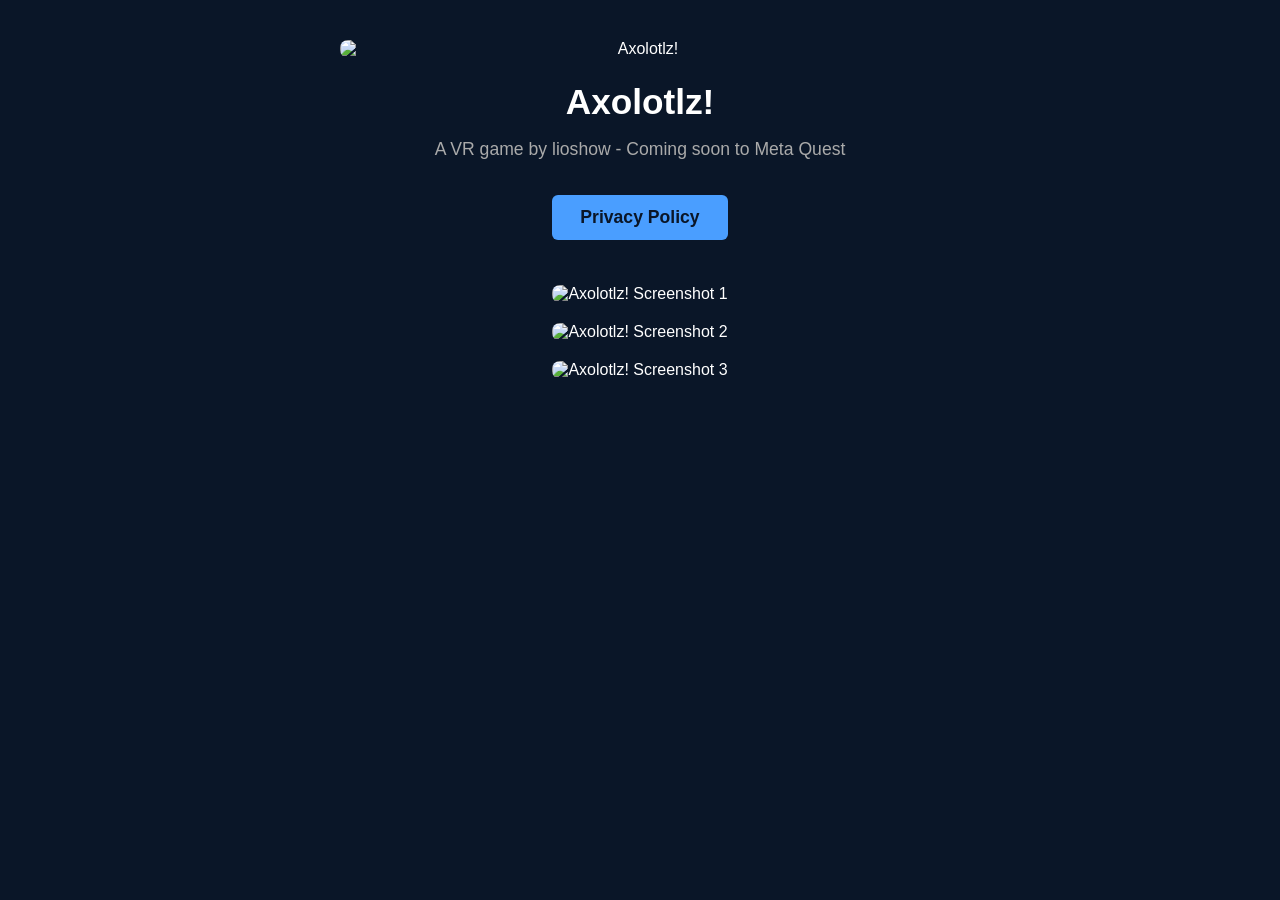
==== axolotlz/index.html @ ce828d78 "Create index.html" ====
<!DOCTYPE html>
<html lang="en">
<head>
    <title>Axolotlz! - SinisterChimpsMedia</title>
    <link rel="icon" type="image/x-icon" href="../schimps.ico">
    <meta charset="UTF-8" />
    <meta name="viewport" content="width=device-width, initial-scale=1.0" />
    <style>
        body {
            font-family: Arial, sans-serif;
            text-align: center;
            margin: 0;
            padding: 20px;
            background: #0a1628;
            color: white;
        }
        img {
            max-width: 100%;
            height: auto;
            border-radius: 8px;
        }
        .title-img {
            max-width: 600px;
            margin: 20px auto;
            display: block;
        }
        h1 {
            font-size: 2.2em;
            margin-bottom: 5px;
        }
        .subtitle {
            color: #aaa;
            font-size: 1.1em;
            margin-bottom: 30px;
        }
        .links {
            margin: 20px 0;
        }
        .links a {
            display: inline-block;
            background: #4a9eff;
            color: #0a1628;
            font-weight: bold;
            padding: 12px 28px;
            border-radius: 6px;
            text-decoration: none;
            margin: 5px 8px;
            font-size: 1.1em;
        }
        .links a:hover {
            background: #6db3ff;
        }
        .screenshots {
            margin: 30px auto;
            max-width: 800px;
        }
        .screenshots img {
            margin: 10px 0;
        }
        .back-link {
            margin-top: 30px;
        }
        .back-link a {
            color: #4a9eff;
            text-decoration: none;
        }
        .back-link a:hover {
            text-decoration: underline;
        }
    </style>
</head>
<body>
    <img class="title-img" src="thumbnail.png" alt="Axolotlz!" />
    <h1>Axolotlz!</h1>
    <p class="subtitle">A VR game by lioshow - Coming soon to Meta Quest</p>

    <div class="links">
        <a href="privacy.html">Privacy Policy</a>
    </div>

    <div class="screenshots">
        <img src="axolotlz_leak1.png" alt="Axolotlz! Screenshot 1" /><br />
        <img src="axolotlz_leak7.png" alt="Axolotlz! Screenshot 2" /><br />
        <img src="axolotlz_leak11.png" alt="Axolotlz! Screenshot 3" />
    </div>

</body>
</html>
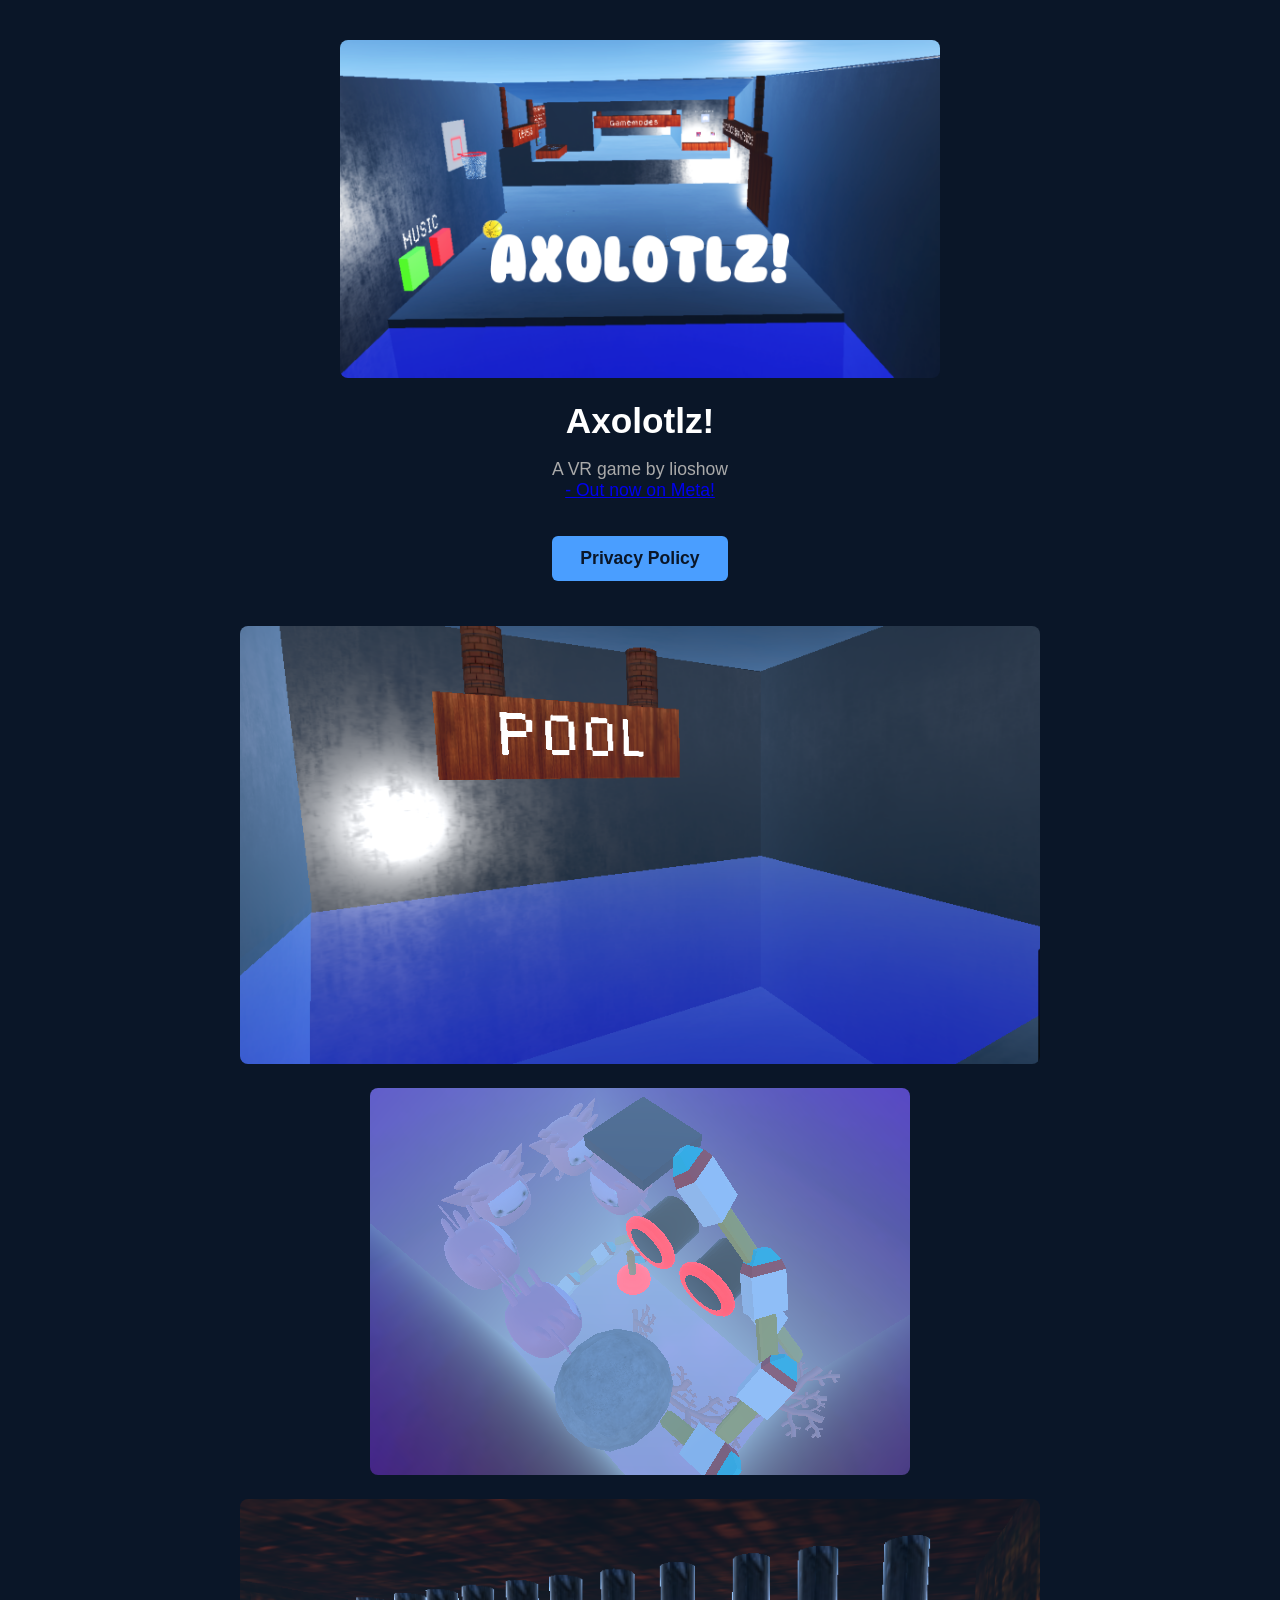
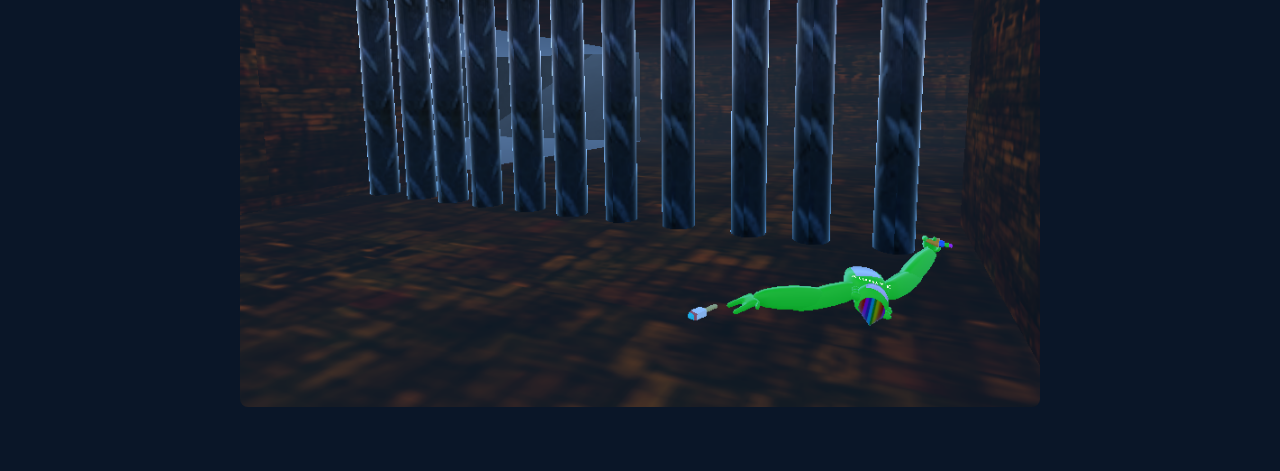
==== commit 5f3b2e71: "Update index.html" ====
--- a/axolotlz/index.html
+++ b/axolotlz/index.html
@@ -72,7 +72,10 @@
 <body>
     <img class="title-img" src="thumbnail.png" alt="Axolotlz!" />
     <h1>Axolotlz!</h1>
-    <p class="subtitle">A VR game by lioshow - Coming soon to Meta Quest</p>
+    <p class="subtitle">A VR game by lioshow
+         <br/>
+         <a href="https://www.meta.com/experiences/axolotlz/25761567226804396/">- Out now on Meta!</a>
+    </p>
 
     <div class="links">
         <a href="privacy.html">Privacy Policy</a>
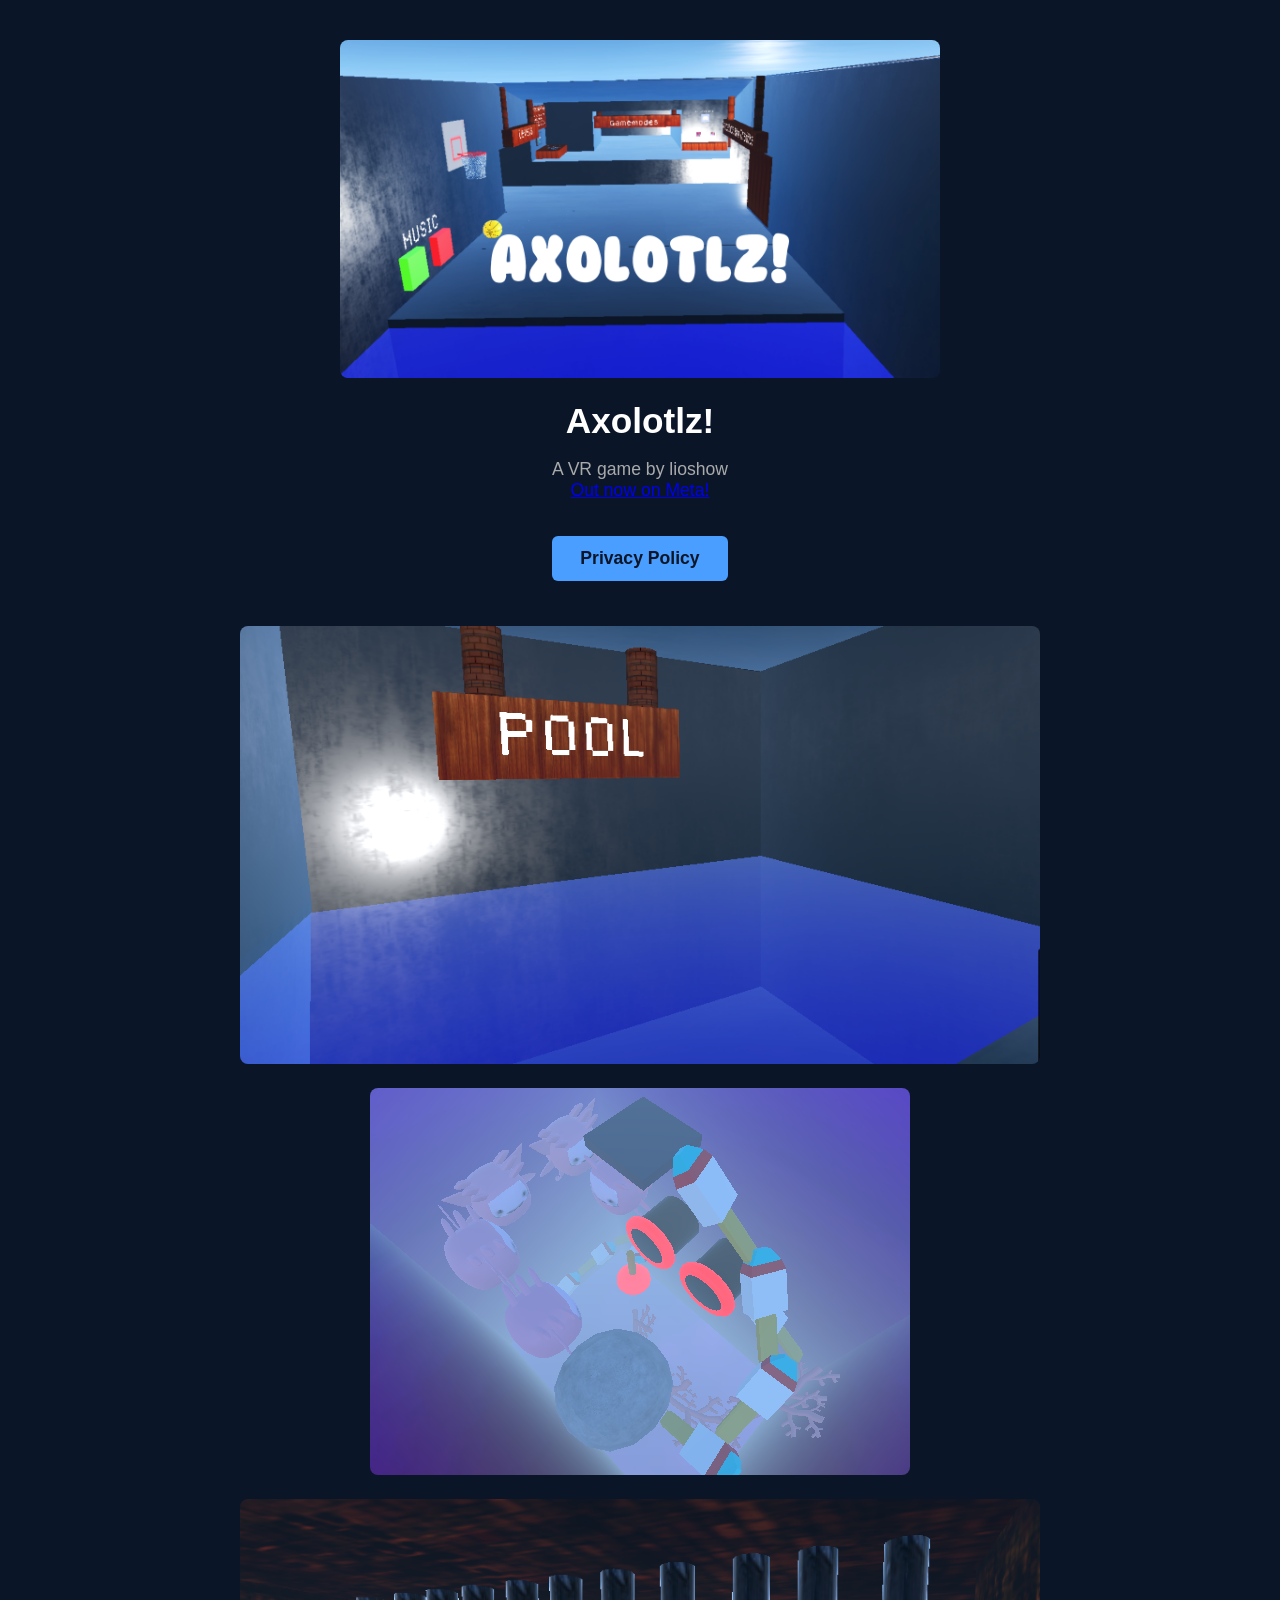
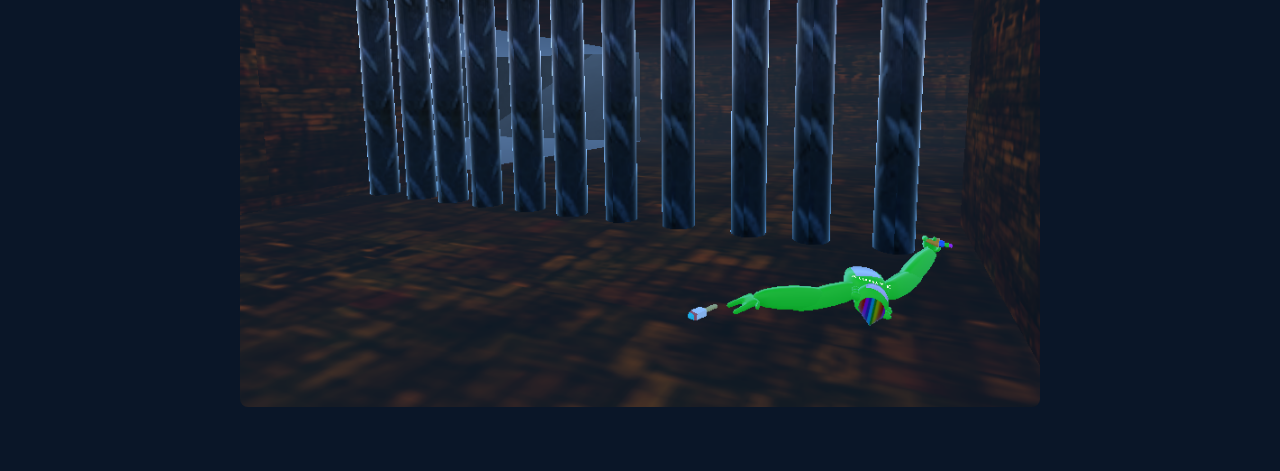
==== commit 0eef468b: "Update index.html" ====
--- a/axolotlz/index.html
+++ b/axolotlz/index.html
@@ -74,7 +74,7 @@
     <h1>Axolotlz!</h1>
     <p class="subtitle">A VR game by lioshow
          <br/>
-         <a href="https://www.meta.com/experiences/axolotlz/25761567226804396/">- Out now on Meta!</a>
+         <a href="https://www.meta.com/experiences/axolotlz/25761567226804396/">Out now on Meta!</a>
     </p>
 
     <div class="links">
